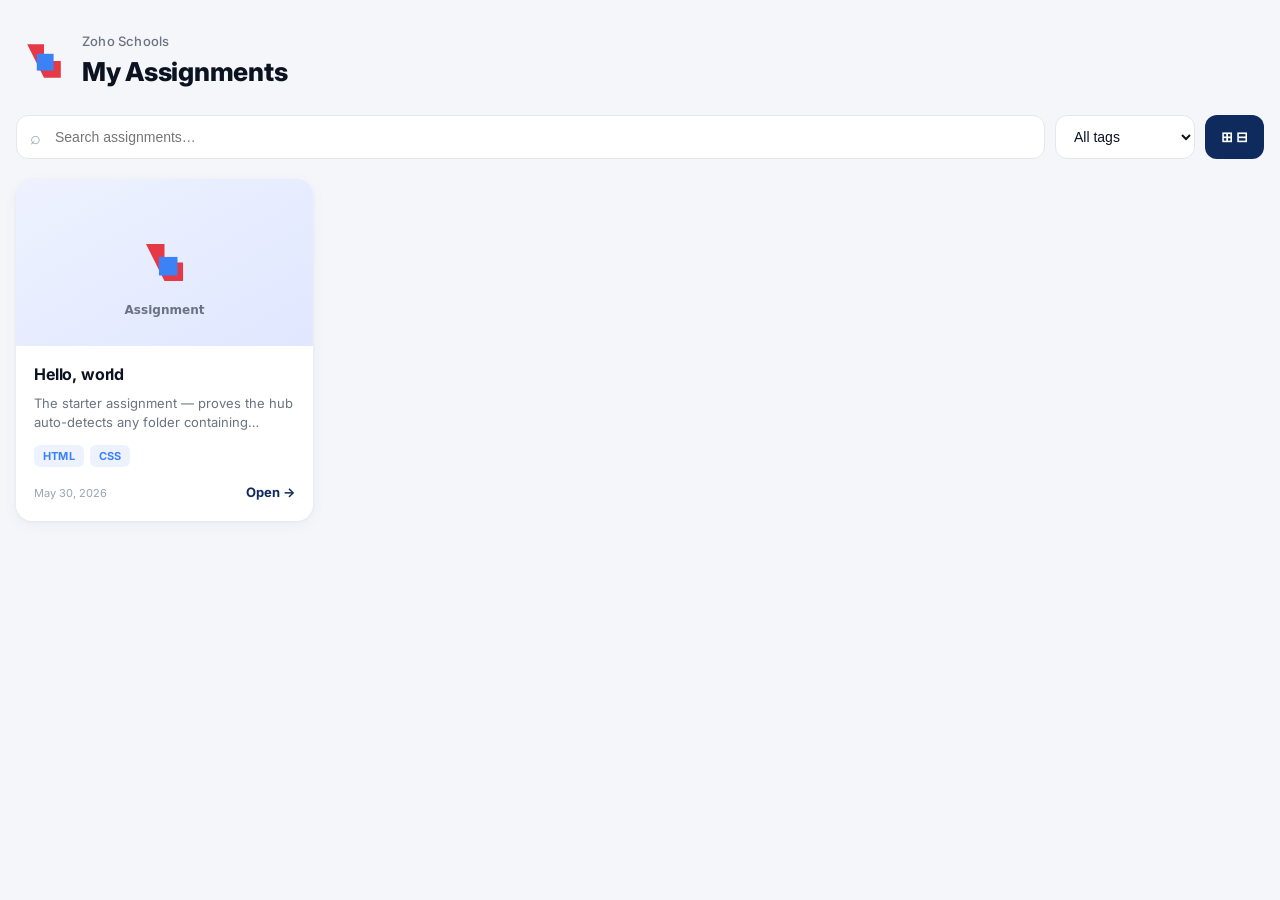
==== index.html @ 393fe18e "feat: initial commit of assignment hub with site listing functionality - Added main application logi" ====
<!doctype html>
<html lang="en">
<head>
  <meta charset="utf-8">
  <meta name="viewport" content="width=device-width, initial-scale=1, viewport-fit=cover">
  <meta name="theme-color" content="#0F2A5C">
  <title>My Assignments — Zoho Schools</title>
  <meta name="description" content="A hub of every assignment / mini-site, auto-listed from the repo.">
  <link rel="icon" type="image/svg+xml" href="assets/logo.svg">
  <link rel="preconnect" href="https://fonts.googleapis.com">
  <link rel="preconnect" href="https://fonts.gstatic.com" crossorigin>
  <link rel="stylesheet" href="https://fonts.googleapis.com/css2?family=Inter:wght@400;500;700;800&display=swap">
  <link rel="stylesheet" href="assets/style.css">
</head>
<body>
  <main class="page">
    <header class="title-strip">
      <img class="logo" src="assets/logo.svg" alt="" width="48" height="48">
      <div class="titles">
        <span class="eyebrow">Zoho Schools</span>
        <span class="heading">My Assignments</span>
      </div>
    </header>
    <div class="toolbar">
      <label class="search">
        <span class="visually-hidden" hidden>Search</span>
        <input id="search" type="search" placeholder="Search assignments…" autocomplete="off">
      </label>
      <select id="filter" class="filter-select" aria-label="Filter by tag">
        <option value="all">All tags</option>
      </select>
      <button id="view-toggle" class="view-toggle" type="button" aria-pressed="false" aria-label="Toggle view">
        ⊞ ⊟
      </button>
    </div>

    <section id="grid" class="grid" aria-live="polite"></section>
  </main>

  <script src="assets/app.js" defer></script>
</body>
</html>
---- assets/style.css ----
:root {
  --navy-900: #0F2A5C;
  --navy-700: #1B3A7A;
  --blue-500: #3B82F6;
  --blue-50: #EEF2FF;
  --red-500: #E63946;
  --bg: #F4F6FA;
  --card: #FFFFFF;
  --border: #E5E7EB;
  --text: #0B1220;
  --text-muted: #6B7280;
  --text-faint: #9CA3AF;
  --radius-card: 16px;
  --radius-input: 12px;
  --radius-chip: 6px;
  --shadow-card: 0 1px 3px rgba(15, 42, 92, 0.06), 0 4px 16px rgba(15, 42, 92, 0.04);
  --shadow-card-hover: 0 4px 8px rgba(15, 42, 92, 0.08), 0 12px 28px rgba(15, 42, 92, 0.08);
  --font: 'Inter', -apple-system, BlinkMacSystemFont, 'Segoe UI', sans-serif;
}

* { box-sizing: border-box; }

html, body {
  margin: 0;
  padding: 0;
  background: var(--bg);
  color: var(--text);
  font-family: var(--font);
  font-size: 15px;
  line-height: 1.5;
  -webkit-font-smoothing: antialiased;
  -moz-osx-font-smoothing: grayscale;
}

a { color: inherit; text-decoration: none; }
button { font-family: inherit; cursor: pointer; }

.page {
  max-width: 1320px;
  margin: 0 auto;
  padding: 24px 16px 48px;
}

/* ---------- Title strip ---------- */
.title-strip {
  display: flex;
  align-items: center;
  gap: 14px;
  padding: 8px 4px 24px;
}
.title-strip .logo { width: 44px; height: 44px; flex-shrink: 0; }
.title-strip .titles { display: flex; flex-direction: column; }
.title-strip .eyebrow {
  color: var(--text-muted);
  font-size: 12px;
  font-weight: 500;
  letter-spacing: 0.2px;
}
.title-strip .heading {
  color: var(--text);
  font-size: 22px;
  font-weight: 800;
  letter-spacing: -0.01em;
}

/* ---------- Toolbar ---------- */
.toolbar {
  display: flex;
  gap: 10px;
  align-items: center;
  margin-bottom: 20px;
  flex-wrap: wrap;
}
.search {
  flex: 1 1 240px;
  min-width: 0;
  position: relative;
}
.search input {
  width: 100%;
  height: 44px;
  border: 1px solid var(--border);
  border-radius: var(--radius-input);
  background: var(--card);
  font-size: 14px;
  padding: 0 14px 0 38px;
  color: var(--text);
  outline: none;
  transition: border-color 0.15s, box-shadow 0.15s;
}
.search input:focus {
  border-color: var(--blue-500);
  box-shadow: 0 0 0 3px rgba(59, 130, 246, 0.15);
}
.search::before {
  content: '⌕';
  position: absolute;
  left: 14px;
  top: 50%;
  transform: translateY(-50%);
  color: var(--text-faint);
  font-size: 18px;
  pointer-events: none;
}
.filter-select,
.view-toggle {
  height: 44px;
  border: 1px solid var(--border);
  border-radius: var(--radius-input);
  background: var(--card);
  font-size: 14px;
  color: var(--text);
  padding: 0 14px;
}
.filter-select { min-width: 140px; }
.view-toggle {
  display: inline-flex;
  align-items: center;
  gap: 6px;
  background: var(--navy-900);
  color: #fff;
  border: none;
  font-weight: 700;
  padding: 0 16px;
}
.view-toggle:hover { background: var(--navy-700); }

/* ---------- Grid ---------- */
.grid {
  display: grid;
  grid-template-columns: repeat(auto-fill, minmax(260px, 1fr));
  gap: 20px;
}
.grid.list-view {
  grid-template-columns: 1fr;
}

/* ---------- Card ---------- */
.card {
  display: flex;
  flex-direction: column;
  background: var(--card);
  border-radius: var(--radius-card);
  box-shadow: var(--shadow-card);
  overflow: hidden;
  text-decoration: none;
  color: inherit;
  transition: transform 0.15s ease, box-shadow 0.15s ease;
}
@media (hover: hover) {
  .card:hover {
    transform: translateY(-2px);
    box-shadow: var(--shadow-card-hover);
  }
  .card:hover .open { color: var(--red-500); }
}
.card:active { transform: scale(0.98); }

.card .thumb {
  aspect-ratio: 16 / 9;
  width: 100%;
  background: var(--blue-50);
  overflow: hidden;
}
.card .thumb img,
.card .thumb svg {
  width: 100%;
  height: 100%;
  object-fit: cover;
  display: block;
}
.card .body {
  padding: 16px 18px 18px;
  display: flex;
  flex-direction: column;
  gap: 8px;
  flex: 1;
}
.card .title {
  font-size: 16px;
  font-weight: 700;
  color: var(--text);
  letter-spacing: -0.01em;
}
.card .desc {
  font-size: 13px;
  color: var(--text-muted);
  display: -webkit-box;
  -webkit-line-clamp: 2;
  -webkit-box-orient: vertical;
  overflow: hidden;
}
.card .tags {
  display: flex;
  gap: 6px;
  flex-wrap: wrap;
  margin-top: 4px;
}
.card .tag {
  background: var(--blue-50);
  color: var(--blue-500);
  font-size: 11px;
  font-weight: 700;
  padding: 3px 9px;
  border-radius: var(--radius-chip);
  letter-spacing: 0.2px;
}
.card .footer {
  display: flex;
  justify-content: space-between;
  align-items: center;
  margin-top: auto;
  padding-top: 8px;
}
.card .updated { font-size: 11px; color: var(--text-faint); }
.card .open {
  font-size: 13px;
  font-weight: 700;
  color: var(--navy-900);
  transition: color 0.15s;
}

/* ---------- List view ---------- */
.grid.list-view .card { flex-direction: row; }
.grid.list-view .card .thumb {
  width: 200px;
  aspect-ratio: auto;
  flex-shrink: 0;
}

/* ---------- Empty + loading state ---------- */
.empty {
  text-align: center;
  padding: 80px 20px;
  color: var(--text-muted);
}
.empty h2 {
  color: var(--text);
  font-size: 20px;
  font-weight: 700;
  margin: 0 0 8px;
}
.empty p { margin: 0; font-size: 14px; }

/* ---------- Responsive ---------- */
@media (max-width: 767px) {
  .page { padding: 20px 14px 40px; }
  .title-strip { padding: 4px 0 18px; gap: 12px; }
  .title-strip .logo { width: 40px; height: 40px; }
  .title-strip .heading { font-size: 19px; }
  .title-strip .eyebrow { font-size: 11px; }

  .toolbar { gap: 8px; }
  .search { flex: 1 1 100%; }
  .filter-select { flex: 1 1 calc(50% - 4px); min-width: 0; }
  .view-toggle { flex: 0 0 auto; padding: 0 14px; }

  .grid { gap: 14px; grid-template-columns: 1fr; }
  .grid.list-view .card { flex-direction: column; }
  .grid.list-view .card .thumb { width: 100%; aspect-ratio: 16 / 9; }
}

@media (min-width: 1024px) {
  .title-strip .heading { font-size: 26px; }
  .title-strip .eyebrow { font-size: 13px; }
  .title-strip .logo { width: 48px; height: 48px; }
}
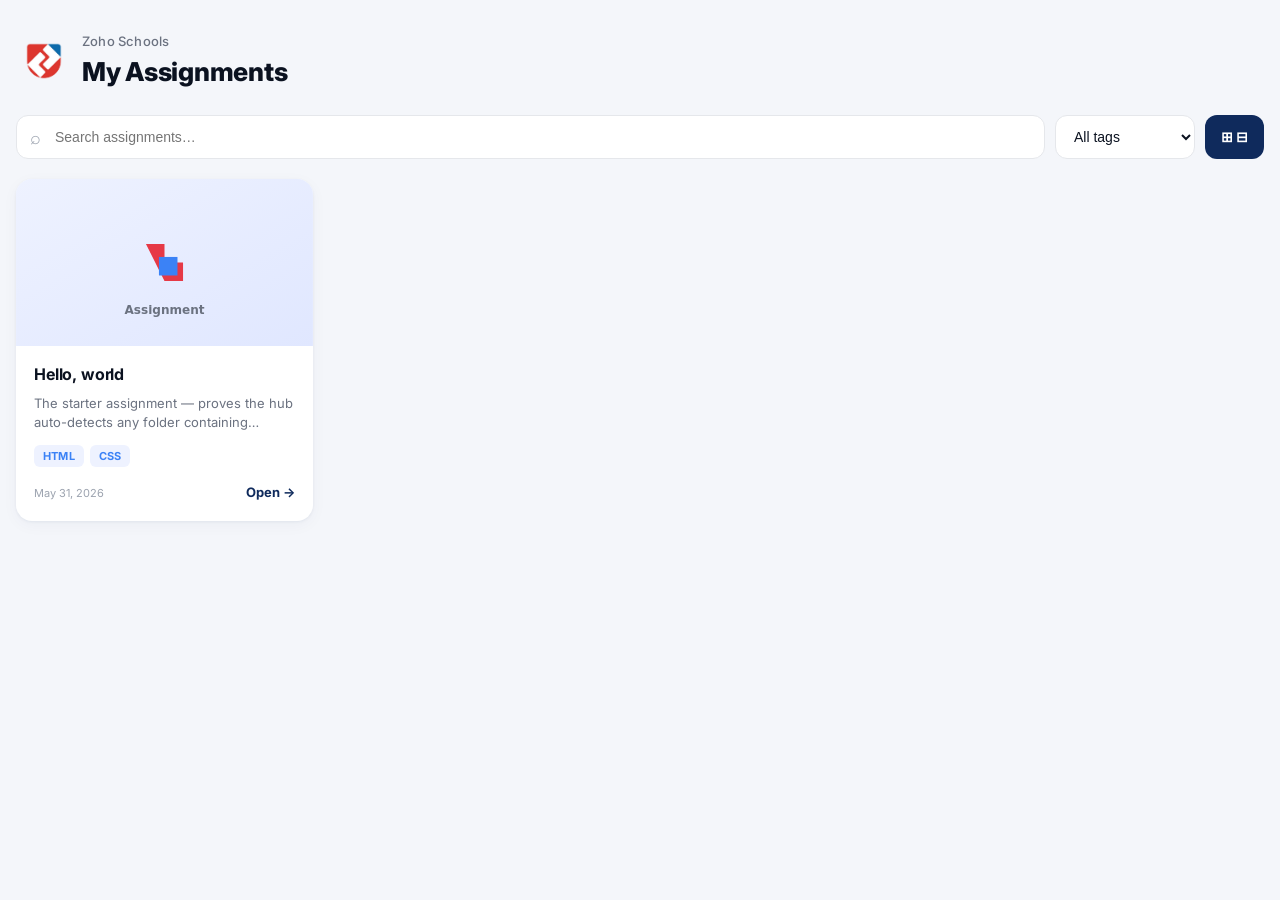
==== commit da78e2d9: "Logo Changed" ====
--- a/index.html
+++ b/index.html
@@ -6,7 +6,7 @@
   <meta name="theme-color" content="#0F2A5C">
   <title>My Assignments — Zoho Schools</title>
   <meta name="description" content="A hub of every assignment / mini-site, auto-listed from the repo.">
-  <link rel="icon" type="image/svg+xml" href="assets/logo.svg">
+  <link rel="icon" type="image/svg+xml" href="assets/logo.png">
   <link rel="preconnect" href="https://fonts.googleapis.com">
   <link rel="preconnect" href="https://fonts.gstatic.com" crossorigin>
   <link rel="stylesheet" href="https://fonts.googleapis.com/css2?family=Inter:wght@400;500;700;800&display=swap">
@@ -15,7 +15,7 @@
 <body>
   <main class="page">
     <header class="title-strip">
-      <img class="logo" src="assets/logo.svg" alt="" width="48" height="48">
+      <img class="logo" src="assets/logo.png" alt="" width="48" height="48">
       <div class="titles">
         <span class="eyebrow">Zoho Schools</span>
         <span class="heading">My Assignments</span>
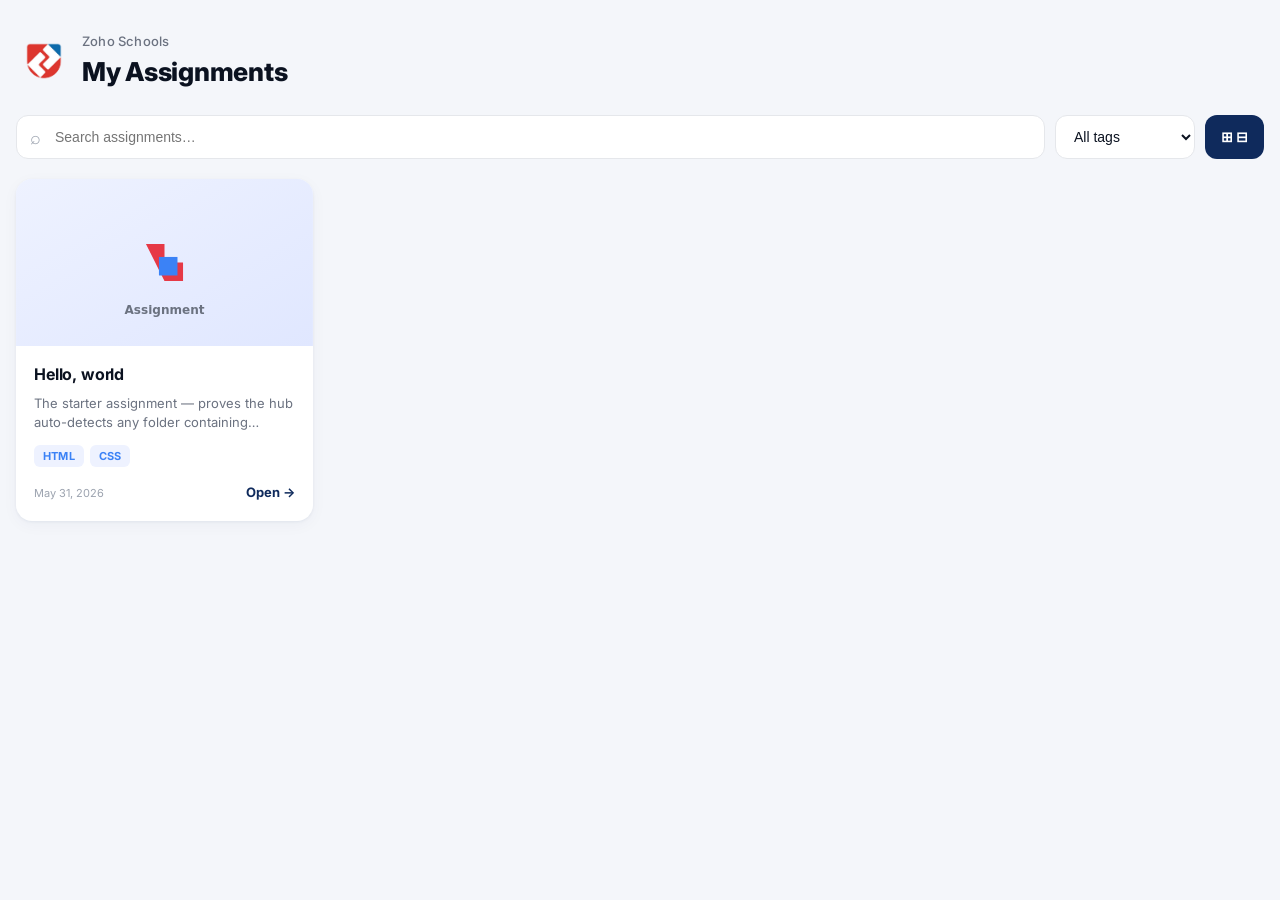
==== commit 5284d8df: "version 2.0.1 small changes in the index.html file" ====
--- a/index.html
+++ b/index.html
@@ -6,7 +6,7 @@
   <meta name="theme-color" content="#0F2A5C">
   <title>My Assignments — Zoho Schools</title>
   <meta name="description" content="A hub of every assignment / mini-site, auto-listed from the repo.">
-  <link rel="icon" type="image/svg+xml" href="assets/logo.png">
+  <link rel="icon" type="image/png" href="assets/logo.png">
   <link rel="preconnect" href="https://fonts.googleapis.com">
   <link rel="preconnect" href="https://fonts.gstatic.com" crossorigin>
   <link rel="stylesheet" href="https://fonts.googleapis.com/css2?family=Inter:wght@400;500;700;800&display=swap">
